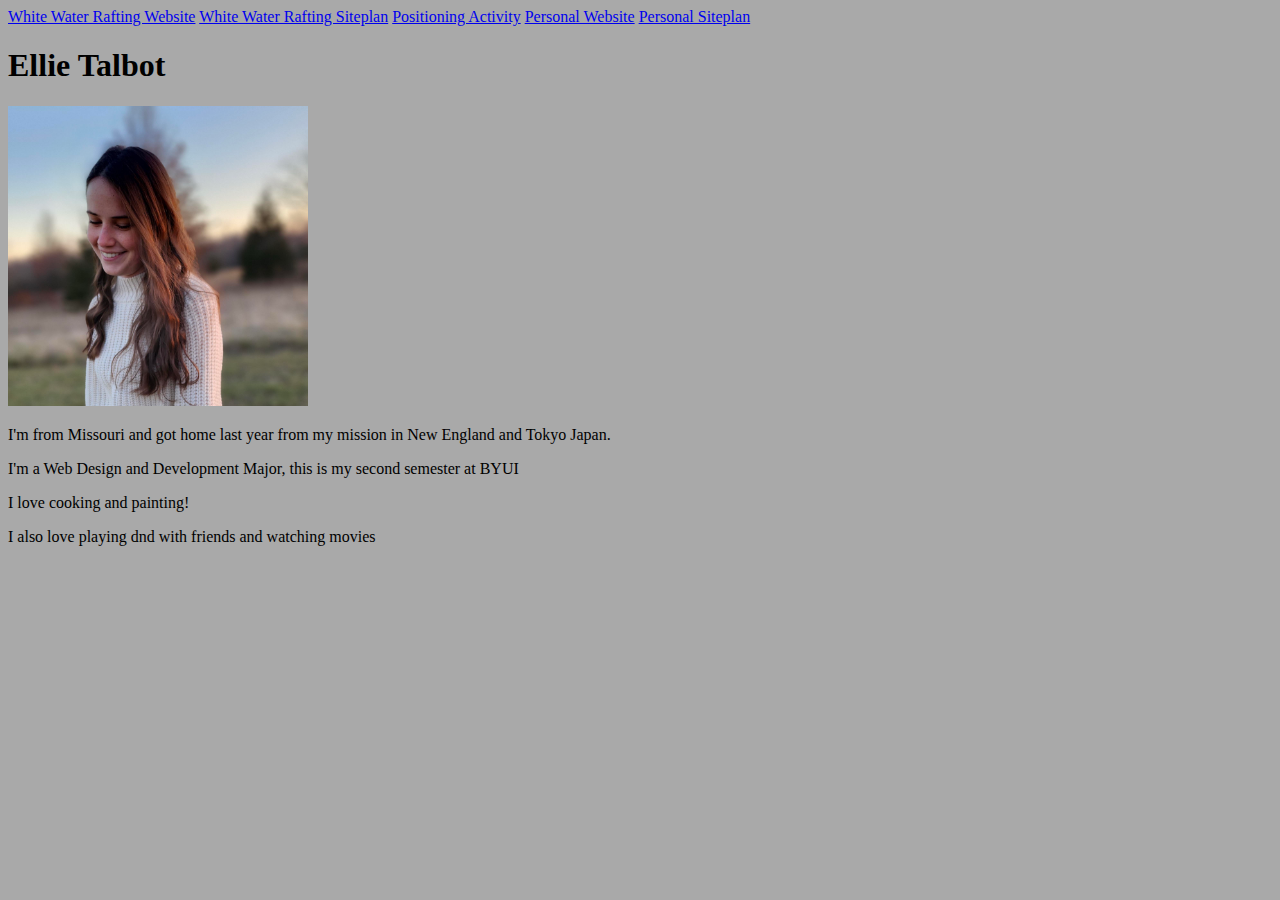
==== index.html @ 83bc23d5 "created base structure and images for whitewater rafting website" ====
<!DOCTYPE html>
<html lang="en">
    <head>
        <meta charset="UTF-8">
        <meta name="viewport" content="width=device-width, initial-scale=1.0">
        <title>WDD 130 | Home</title>
        <link href="styles/styles.css" rel="stylesheet">
    </head>
    <body>
        <nav>
            <a class='nav_link' href="wwr/index.html">White Water Rafting Website</a>
            <a class='nav_link' href="wwr/site-plan-rafting.html">White Water Rafting Siteplan</a>
            <a class='nav_link' href="positioning.html">Positioning Activity</a>
            <a class='nav_link' href="#">Personal Website</a>
            <a class='nav_link' href="#">Personal Siteplan</a>
        </nav>                 
        <h1>Ellie Talbot</h1>
        <img src = 'me.jpg' alt = 'A picture of me'>
        <p>I'm from Missouri and got home last year from my mission in New England and Tokyo Japan.</p>
        <p>I'm a Web Design and Development Major, this is my second semester at BYUI</p>
        <p>I love cooking and painting! </p>
        <p>I also love playing dnd with friends and watching movies</p>
    </body>
</html>
---- styles/styles.css ----
body {
    background-color: darkgrey;

}

.navlink {
    padding: 10px;
    color:black;
    font-size: 1.2em;
    font-style: 'veranda';
}
img {
    width: 300px;
}
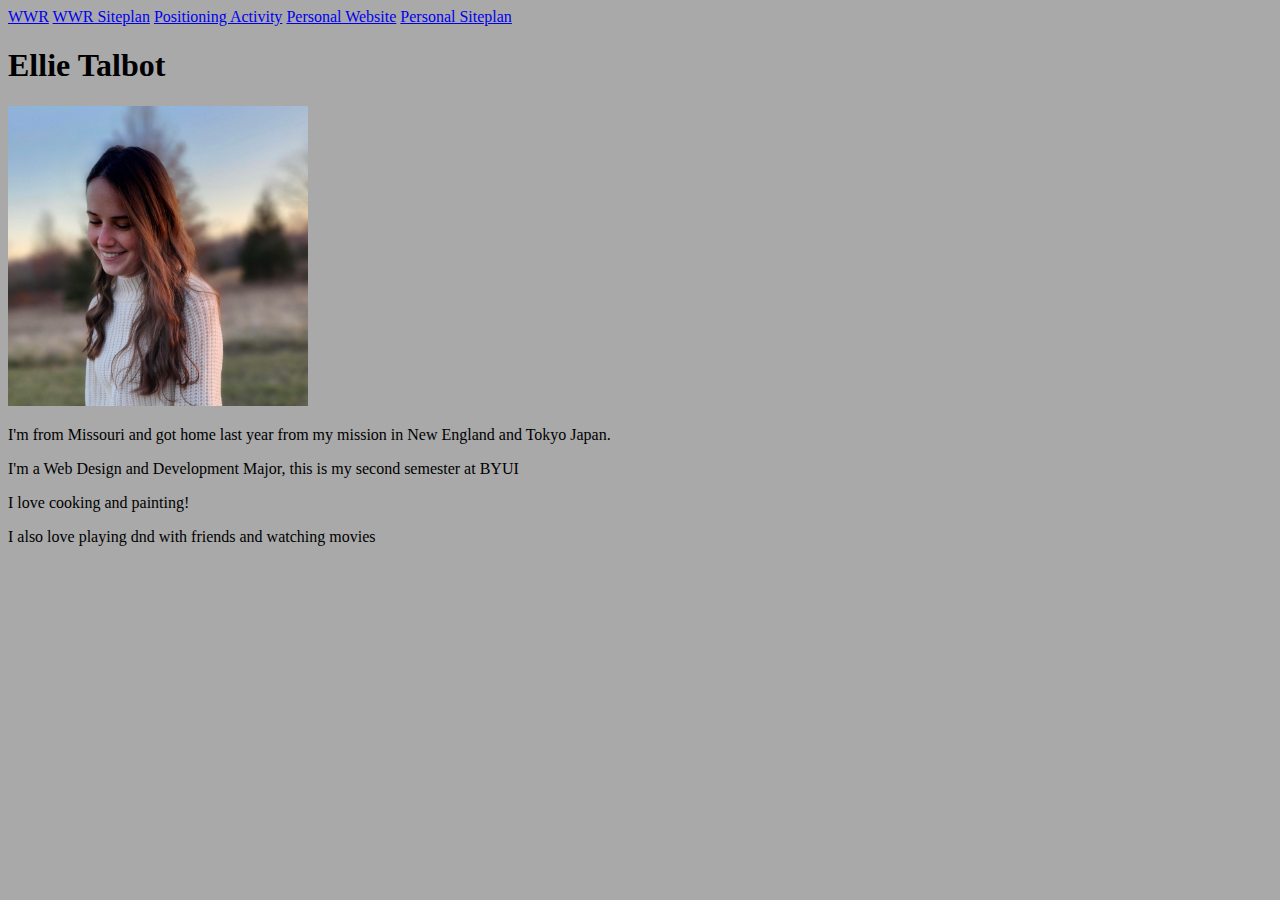
==== commit 69346903: "changed link name" ====
--- a/index.html
+++ b/index.html
@@ -8,8 +8,8 @@
     </head>
     <body>
         <nav>
-            <a class='nav_link' href="wwr/index.html">White Water Rafting Website</a>
-            <a class='nav_link' href="wwr/site-plan-rafting.html">White Water Rafting Siteplan</a>
+            <a class='nav_link' href="wwr/index.html">WWR</a>
+            <a class='nav_link' href="wwr/site-plan-rafting.html">WWR Siteplan</a>
             <a class='nav_link' href="positioning.html">Positioning Activity</a>
             <a class='nav_link' href="#">Personal Website</a>
             <a class='nav_link' href="#">Personal Siteplan</a>
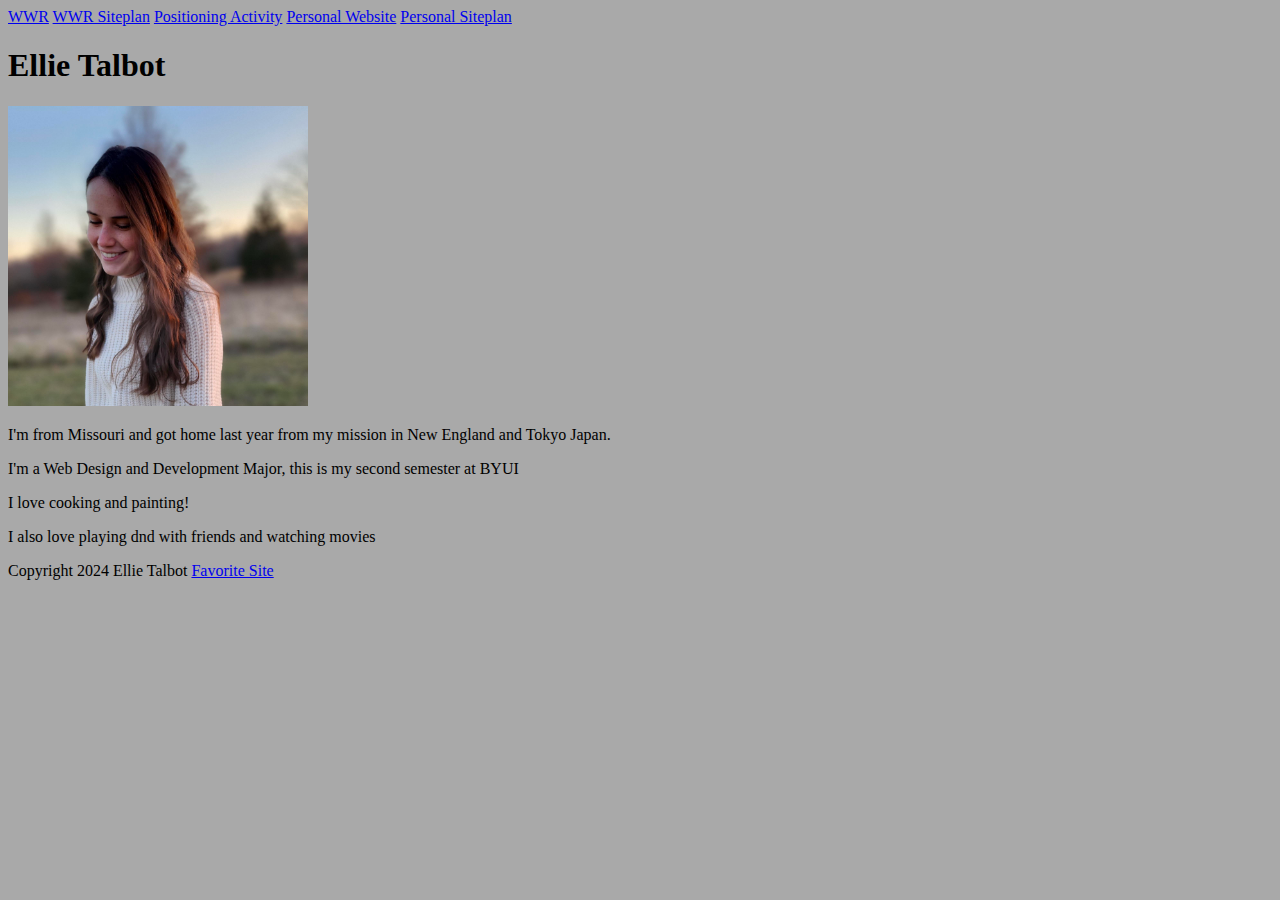
==== commit 370b6955: "added target for link" ====
--- a/index.html
+++ b/index.html
@@ -7,18 +7,27 @@
         <link href="styles/styles.css" rel="stylesheet">
     </head>
     <body>
-        <nav>
-            <a class='nav_link' href="wwr/index.html">WWR</a>
-            <a class='nav_link' href="wwr/site-plan-rafting.html">WWR Siteplan</a>
-            <a class='nav_link' href="positioning.html">Positioning Activity</a>
-            <a class='nav_link' href="#">Personal Website</a>
-            <a class='nav_link' href="#">Personal Siteplan</a>
-        </nav>                 
-        <h1>Ellie Talbot</h1>
-        <img src = 'me.jpg' alt = 'A picture of me'>
-        <p>I'm from Missouri and got home last year from my mission in New England and Tokyo Japan.</p>
-        <p>I'm a Web Design and Development Major, this is my second semester at BYUI</p>
-        <p>I love cooking and painting! </p>
-        <p>I also love playing dnd with friends and watching movies</p>
+        <header>
+            <nav>
+                <a class='nav_link' href="wwr/index.html">WWR</a>
+                <a class='nav_link' href="wwr/site-plan-rafting.html">WWR Siteplan</a>
+                <a class='nav_link' href="positioning.html">Positioning Activity</a>
+                <a class='nav_link' href="#">Personal Website</a>
+                <a class='nav_link' href="#">Personal Siteplan</a>
+            </nav>     
+        </header>  
+        <main>       
+            <h1>Ellie Talbot</h1>
+            <img src = 'me.jpg' alt = 'A picture of me'>
+            <p>I'm from Missouri and got home last year from my mission in New England and Tokyo Japan.</p>
+            <p>I'm a Web Design and Development Major, this is my second semester at BYUI</p>
+            <p>I love cooking and painting! </p>
+            <p>I also love playing dnd with friends and watching movies</p>
+        </main>
+        <footer>
+            <p>Copyright 2024 Ellie Talbot <a href = 'https://www.google.com/' target = '_blank'>Favorite Site</a>
+            </p>
+        </footer>
+        
     </body>
 </html>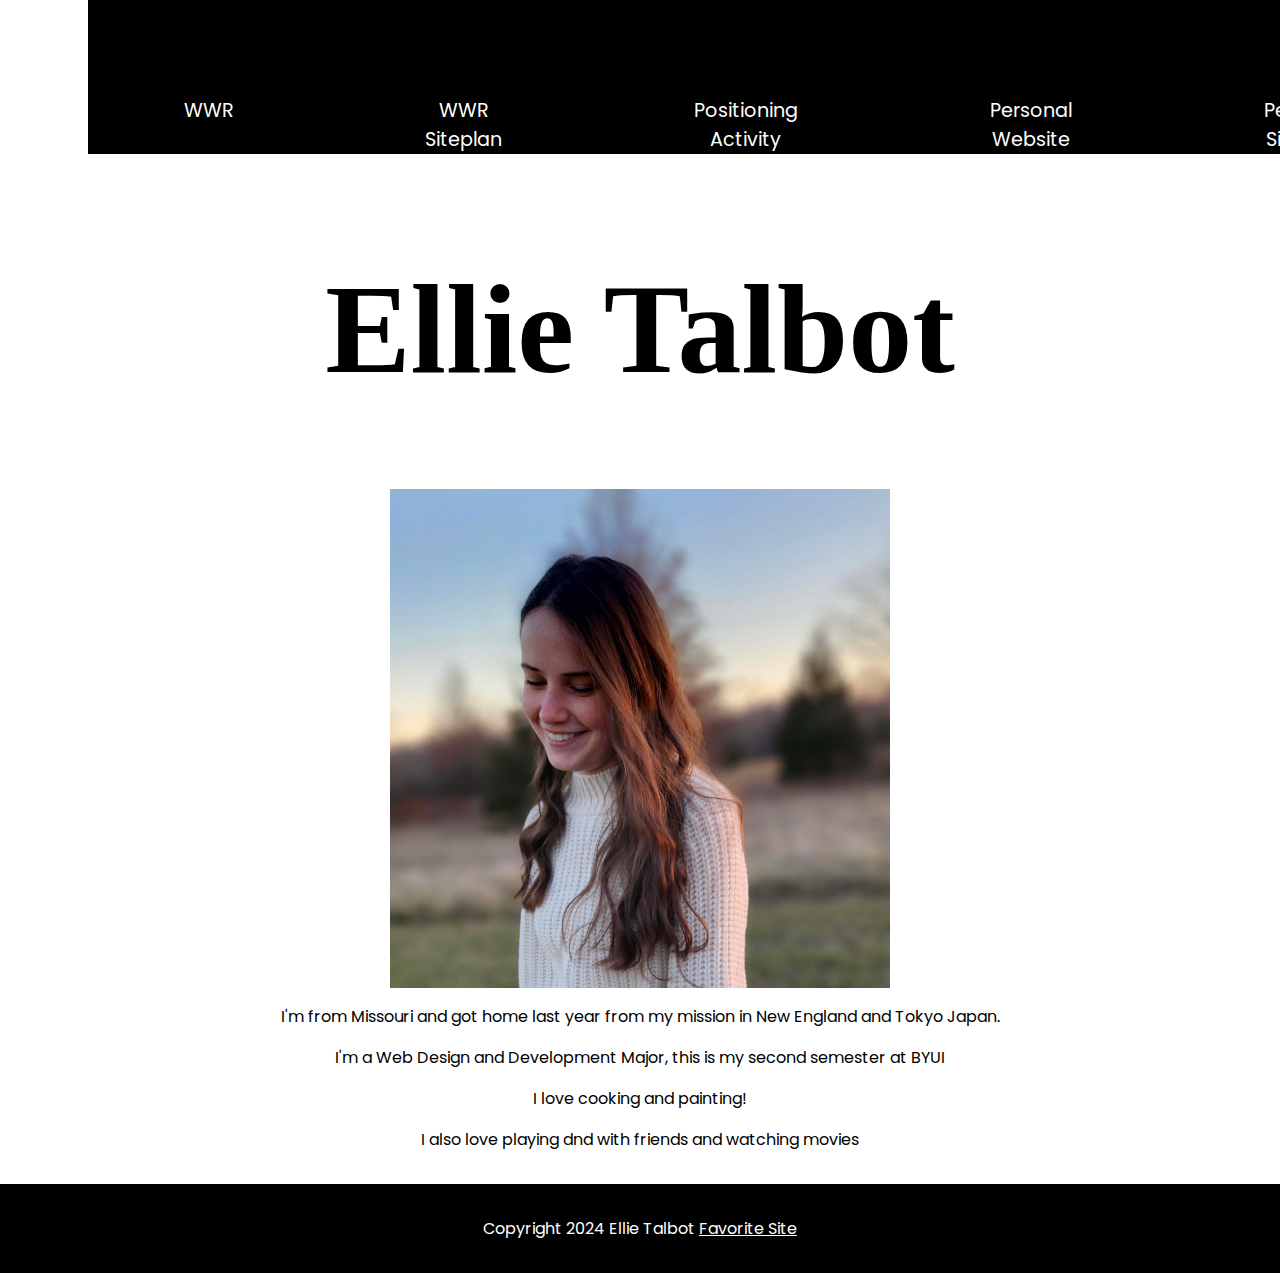
==== commit a9297d06: "added css" ====
--- a/index.html
+++ b/index.html
@@ -7,27 +7,29 @@
         <link href="styles/styles.css" rel="stylesheet">
     </head>
     <body>
-        <header>
-            <nav>
-                <a class='nav_link' href="wwr/index.html">WWR</a>
-                <a class='nav_link' href="wwr/site-plan-rafting.html">WWR Siteplan</a>
-                <a class='nav_link' href="positioning.html">Positioning Activity</a>
-                <a class='nav_link' href="#">Personal Website</a>
-                <a class='nav_link' href="#">Personal Siteplan</a>
-            </nav>     
-        </header>  
-        <main>       
-            <h1>Ellie Talbot</h1>
-            <img src = 'me.jpg' alt = 'A picture of me'>
-            <p>I'm from Missouri and got home last year from my mission in New England and Tokyo Japan.</p>
-            <p>I'm a Web Design and Development Major, this is my second semester at BYUI</p>
-            <p>I love cooking and painting! </p>
-            <p>I also love playing dnd with friends and watching movies</p>
-        </main>
-        <footer>
-            <p>Copyright 2024 Ellie Talbot <a href = 'https://www.google.com/' target = '_blank'>Favorite Site</a>
-            </p>
-        </footer>
-        
+        <div id = 'content'>
+            <header>
+                <nav>
+                    <a class = 'nav_link' id='home_botton' href='index.html'>Home</a>
+                    <a class='nav_link' href="wwr/index.html">WWR</a>
+                    <a class='nav_link' href="wwr/site-plan-rafting.html">WWR Siteplan</a>
+                    <a class='nav_link' href="positioning.html">Positioning Activity</a>
+                    <a class='nav_link' href="#">Personal Website</a>
+                    <a class='nav_link' href="#">Personal Siteplan</a>
+                </nav>     
+            </header>  
+            <main>       
+                <h1>Ellie Talbot</h1>
+                <img src = 'me.jpg' alt = 'A picture of me'>
+                <p>I'm from Missouri and got home last year from my mission in New England and Tokyo Japan.</p>
+                <p>I'm a Web Design and Development Major, this is my second semester at BYUI</p>
+                <p>I love cooking and painting! </p>
+                <p>I also love playing dnd with friends and watching movies</p>
+            </main>
+            <footer class = 'footer'>
+                <p>Copyright 2024 Ellie Talbot <a href = 'https://www.google.com/' target = '_blank'>Favorite Site</a>
+                </p>
+            </footer>
+        </div>
     </body>
 </html>--- a/styles/styles.css
+++ b/styles/styles.css
@@ -1,15 +1,62 @@
+
+@import url('https://fonts.googleapis.com/css2?family=DM+Serif+Display&family=Poppins&display=swap');
 body {
-    background-color: darkgrey;
+    background-color: black;
+    margin: 0;
+    padding: 0;
 
 }
 
-.navlink {
-    padding: 10px;
-    color:black;
-    font-size: 1.2em;
-    font-style: 'veranda';
+#content{
+    max-width: 1600px;
+    margin: 0 auto;
 }
-img {
-    width: 300px;
+nav {
+    display: flex;
+    justify-content: center;
 }
 
+.nav_link {
+    font-family: 'poppins';
+    padding: 5em;
+    padding-bottom: 0;
+    color:white;
+    font-size: 1.2em;
+    font-style: 'poppins';
+    text-decoration: none;
+    text-align: center;
+}
+main {
+    background-color: white;
+    font-family: 'poppins';
+    text-align: center;
+    padding: 1em;
+}
+a:hover {
+    color: black;
+    background-color: white;
+}
+
+img {
+    width: 40%;
+    display:block;
+    margin: 0 auto;
+}
+h1{
+    text-align: center;
+    font-size: 8em;
+    font-family: 'DM+Serif+Display';
+}
+.footer{
+    padding: 1em;
+    color:white;
+    font-family: 'poppins';
+    text-align: center;
+
+
+}
+footer a{
+    font-family: 'poppins';
+    color:white;
+
+}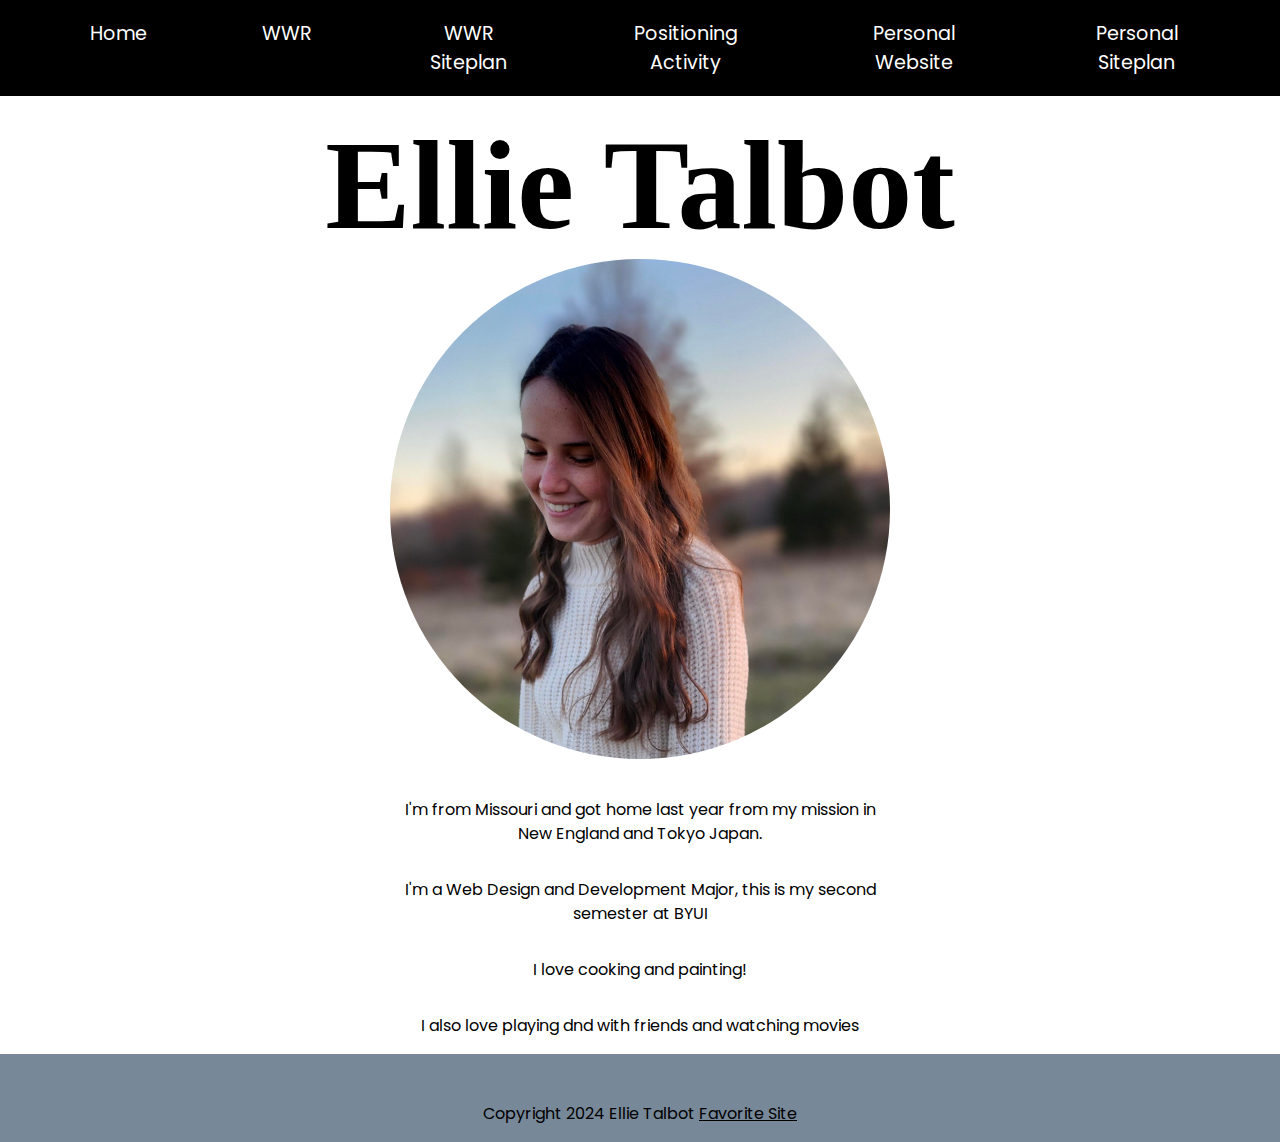
==== commit a589644e: "update css" ====
--- a/index.html
+++ b/index.html
@@ -10,7 +10,7 @@
         <div id = 'content'>
             <header>
                 <nav>
-                    <a class = 'nav_link' id='home_botton' href='index.html'>Home</a>
+                    <a class = 'nav_link' id='home_button' href='index.html'>Home</a>
                     <a class='nav_link' href="wwr/index.html">WWR</a>
                     <a class='nav_link' href="wwr/site-plan-rafting.html">WWR Siteplan</a>
                     <a class='nav_link' href="positioning.html">Positioning Activity</a>
@@ -19,7 +19,7 @@
                 </nav>     
             </header>  
             <main>       
-                <h1>Ellie Talbot</h1>
+                <h1 id = 'title'>Ellie Talbot</h1>
                 <img src = 'me.jpg' alt = 'A picture of me'>
                 <p>I'm from Missouri and got home last year from my mission in New England and Tokyo Japan.</p>
                 <p>I'm a Web Design and Development Major, this is my second semester at BYUI</p>
--- a/styles/styles.css
+++ b/styles/styles.css
@@ -11,21 +11,37 @@
     max-width: 1600px;
     margin: 0 auto;
 }
+
 nav {
+    padding-top: 0em;
+    padding-left: 2em;
+    padding-right: 2em;
     display: flex;
     justify-content: center;
 }
 
 .nav_link {
     font-family: 'poppins';
-    padding: 5em;
-    padding-bottom: 0;
+    padding: 3em;
+    padding-bottom: 1em;
+    padding-top: 1em;
     color:white;
     font-size: 1.2em;
     font-style: 'poppins';
     text-decoration: none;
     text-align: center;
 }
+#title{
+    margin:0;
+    
+}
+p{
+    padding-top:2em;
+    width:40%;
+    margin:0 auto;
+    line-height: 1.5em;
+}
+
 main {
     background-color: white;
     font-family: 'poppins';
@@ -39,8 +55,9 @@
 
 img {
     width: 40%;
-    display:block;
     margin: 0 auto;
+    border-radius: 50%;
+
 }
 h1{
     text-align: center;
@@ -49,14 +66,14 @@
 }
 .footer{
     padding: 1em;
-    color:white;
+    color:black;
     font-family: 'poppins';
     text-align: center;
+    background-color: lightslategray;
 
 
 }
 footer a{
     font-family: 'poppins';
-    color:white;
-
+    color:black;
 }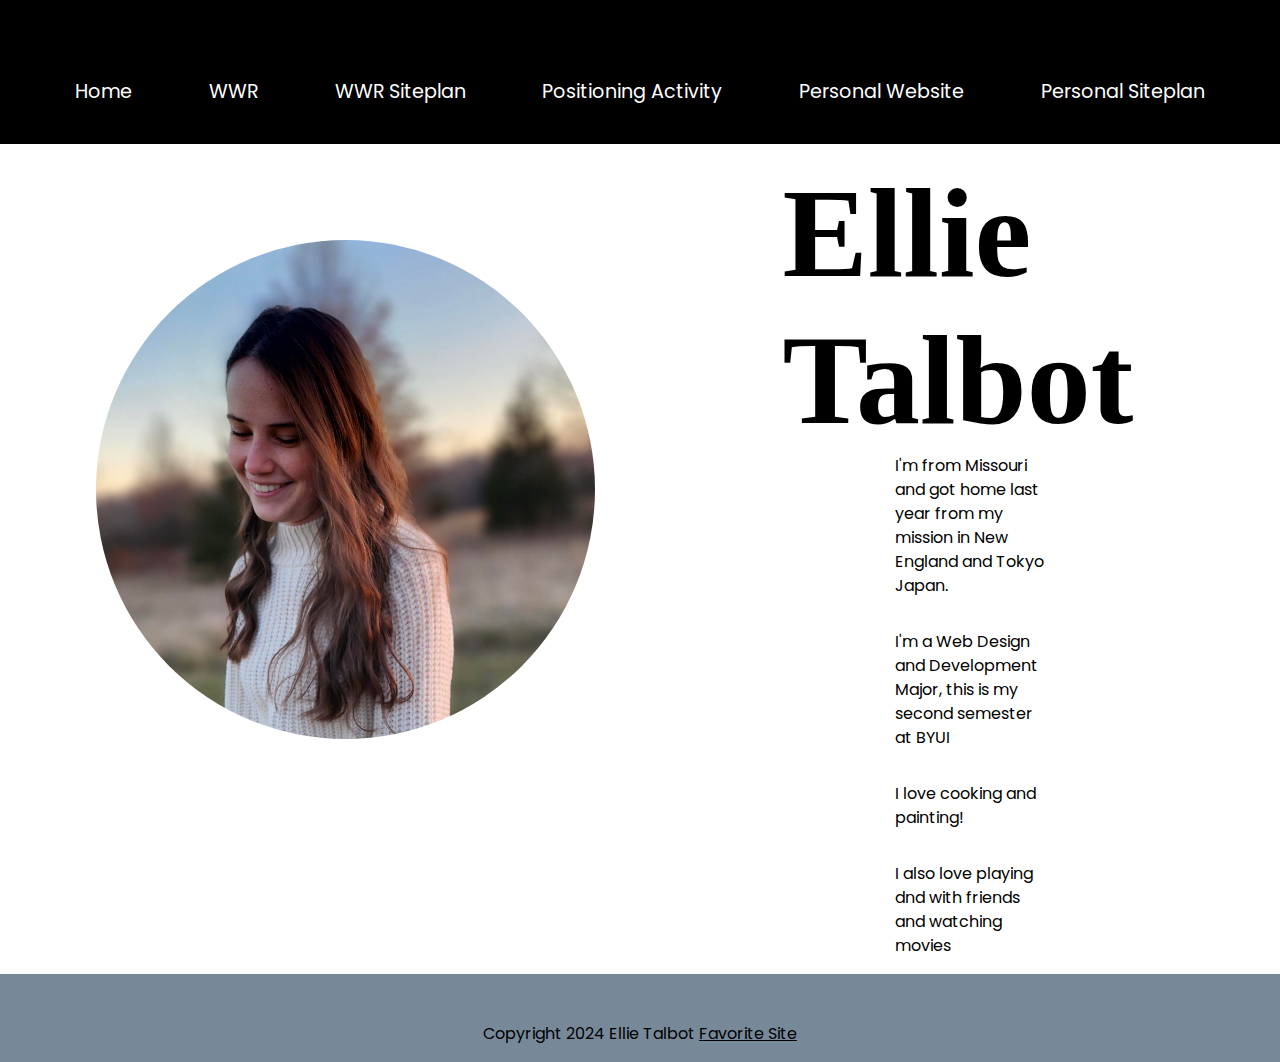
==== commit 7009efec: "added css" ====
--- a/index.html
+++ b/index.html
@@ -10,6 +10,7 @@
         <div id = 'content'>
             <header>
                 <nav>
+
                     <a class = 'nav_link' id='home_button' href='index.html'>Home</a>
                     <a class='nav_link' href="wwr/index.html">WWR</a>
                     <a class='nav_link' href="wwr/site-plan-rafting.html">WWR Siteplan</a>
@@ -19,12 +20,16 @@
                 </nav>     
             </header>  
             <main>       
-                <h1 id = 'title'>Ellie Talbot</h1>
+                
                 <img src = 'me.jpg' alt = 'A picture of me'>
-                <p>I'm from Missouri and got home last year from my mission in New England and Tokyo Japan.</p>
-                <p>I'm a Web Design and Development Major, this is my second semester at BYUI</p>
-                <p>I love cooking and painting! </p>
-                <p>I also love playing dnd with friends and watching movies</p>
+                <div class = 'text'>
+                    <h1 class = 'home-title'>Ellie Talbot</h1>
+                    <p>I'm from Missouri and got home last year from my mission in New England and Tokyo Japan.</p>
+                    <p>I'm a Web Design and Development Major, this is my second semester at BYUI</p>
+                    <p>I love cooking and painting! </p>
+                    <p>I also love playing dnd with friends and watching movies</p>
+                </div>
+
             </main>
             <footer class = 'footer'>
                 <p>Copyright 2024 Ellie Talbot <a href = 'https://www.google.com/' target = '_blank'>Favorite Site</a>
--- a/styles/styles.css
+++ b/styles/styles.css
@@ -1,5 +1,7 @@
 
 @import url('https://fonts.googleapis.com/css2?family=DM+Serif+Display&family=Poppins&display=swap');
+
+
 body {
     background-color: black;
     margin: 0;
@@ -13,7 +15,9 @@
 }
 
 nav {
+    color:white;
     padding-top: 0em;
+    padding-bottom: 0em;
     padding-left: 2em;
     padding-right: 2em;
     display: flex;
@@ -21,18 +25,20 @@
 }
 
 .nav_link {
-    font-family: 'poppins';
-    padding: 3em;
-    padding-bottom: 1em;
-    padding-top: 1em;
+    font-family: 'poppins', Verdana, Tahoma, sans-serif;
+    padding: 2em;
+    padding-bottom: 2em;
+    padding-top: 4em;
     color:white;
     font-size: 1.2em;
-    font-style: 'poppins';
     text-decoration: none;
     text-align: center;
 }
-#title{
+.home-title{
     margin:0;
+    text-align:left;
+    font-size:8em;
+    float:left;
     
 }
 p{
@@ -44,7 +50,7 @@
 
 main {
     background-color: white;
-    font-family: 'poppins';
+    font-family: 'poppins', Verdana, Tahoma, sans-serif;
     text-align: center;
     padding: 1em;
 }
@@ -52,28 +58,39 @@
     color: black;
     background-color: white;
 }
+.text{
+    display:inline-block;
+    width:30%;
+    text-align: left;
+    margin:0px;
+    padding-left:0em;
 
+}
 img {
+    
     width: 40%;
-    margin: 0 auto;
+    margin:0 auto;
+    display: inline-block;
     border-radius: 50%;
+    padding: 5em;
+    float: left;
 
 }
 h1{
-    text-align: center;
+    text-align: left;
     font-size: 8em;
-    font-family: 'DM+Serif+Display';
+    font-family: 'DM+Serif+Display', 'Georgia', 'Times New Roman', Times, serif;
 }
 .footer{
     padding: 1em;
     color:black;
-    font-family: 'poppins';
+    font-family: 'poppins', Verdana, Tahoma, sans-serif;
     text-align: center;
     background-color: lightslategray;
 
 
 }
 footer a{
-    font-family: 'poppins';
+    font-family: 'poppins', Verdana, Tahoma, sans-serif;
     color:black;
 }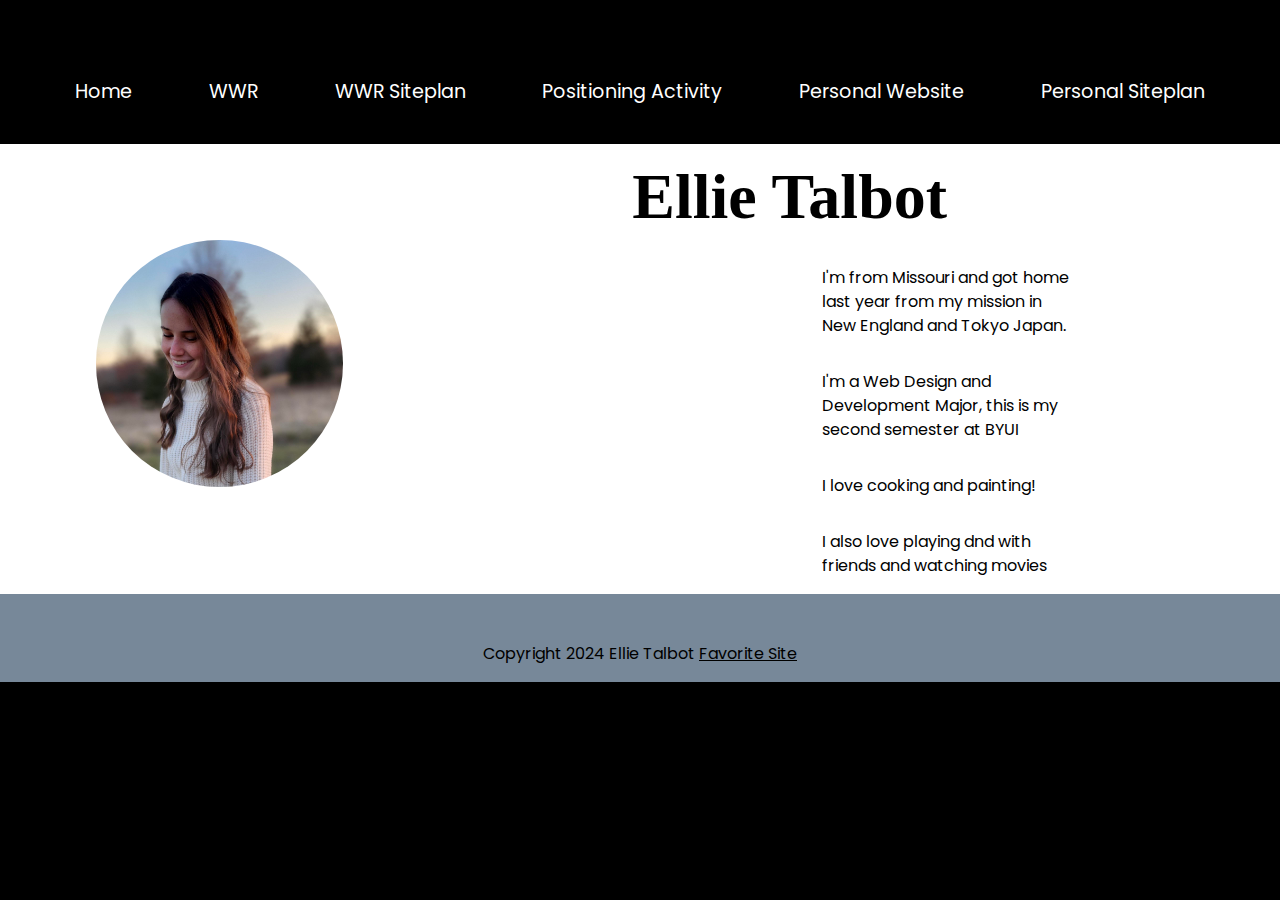
==== commit c9434ea2: "cahnges" ====
--- a/index.html
+++ b/index.html
@@ -20,15 +20,16 @@
                 </nav>     
             </header>  
             <main>       
-                
-                <img src = 'me.jpg' alt = 'A picture of me'>
-                <div class = 'text'>
+                <div class = 'home_content'>
+                    <img  class = 'me' src = 'me.jpg' alt = 'A picture of me'>
                     <h1 class = 'home-title'>Ellie Talbot</h1>
-                    <p>I'm from Missouri and got home last year from my mission in New England and Tokyo Japan.</p>
-                    <p>I'm a Web Design and Development Major, this is my second semester at BYUI</p>
-                    <p>I love cooking and painting! </p>
-                    <p>I also love playing dnd with friends and watching movies</p>
-                </div>
+                    <div class = 'text'>
+                        <p>I'm from Missouri and got home last year from my mission in New England and Tokyo Japan.</p>
+                        <p>I'm a Web Design and Development Major, this is my second semester at BYUI</p>
+                        <p>I love cooking and painting! </p>
+                        <p>I also love playing dnd with friends and watching movies</p>
+                    </div>
+                </div>  
 
             </main>
             <footer class = 'footer'>
--- a/styles/styles.css
+++ b/styles/styles.css
@@ -37,8 +37,8 @@
 .home-title{
     margin:0;
     text-align:left;
-    font-size:8em;
-    float:left;
+    font-size:4em;
+
     
 }
 p{
@@ -59,8 +59,8 @@
     background-color: white;
 }
 .text{
-    display:inline-block;
-    width:30%;
+
+    width:100%;
     text-align: left;
     margin:0px;
     padding-left:0em;
@@ -69,11 +69,9 @@
 img {
     
     width: 40%;
-    margin:0 auto;
-    display: inline-block;
     border-radius: 50%;
     padding: 5em;
-    float: left;
+
 
 }
 h1{
@@ -93,4 +91,23 @@
 footer a{
     font-family: 'poppins', Verdana, Tahoma, sans-serif;
     color:black;
+}
+.home_content{
+    display:grid;
+    grid-template-columns: 1fr, 1fr;
+    grid-template-rows: 1fr, 1fr;
+    justify-items: left;
+    
+}
+.me{
+    grid-column:1/2;
+    grid-row:1/3;
+}
+.home-title{
+    grid-column:2/3;
+    grid-row:1/2;
+}
+.text{
+    grid-column:2/3;
+    grid-row: 2/3;
 }